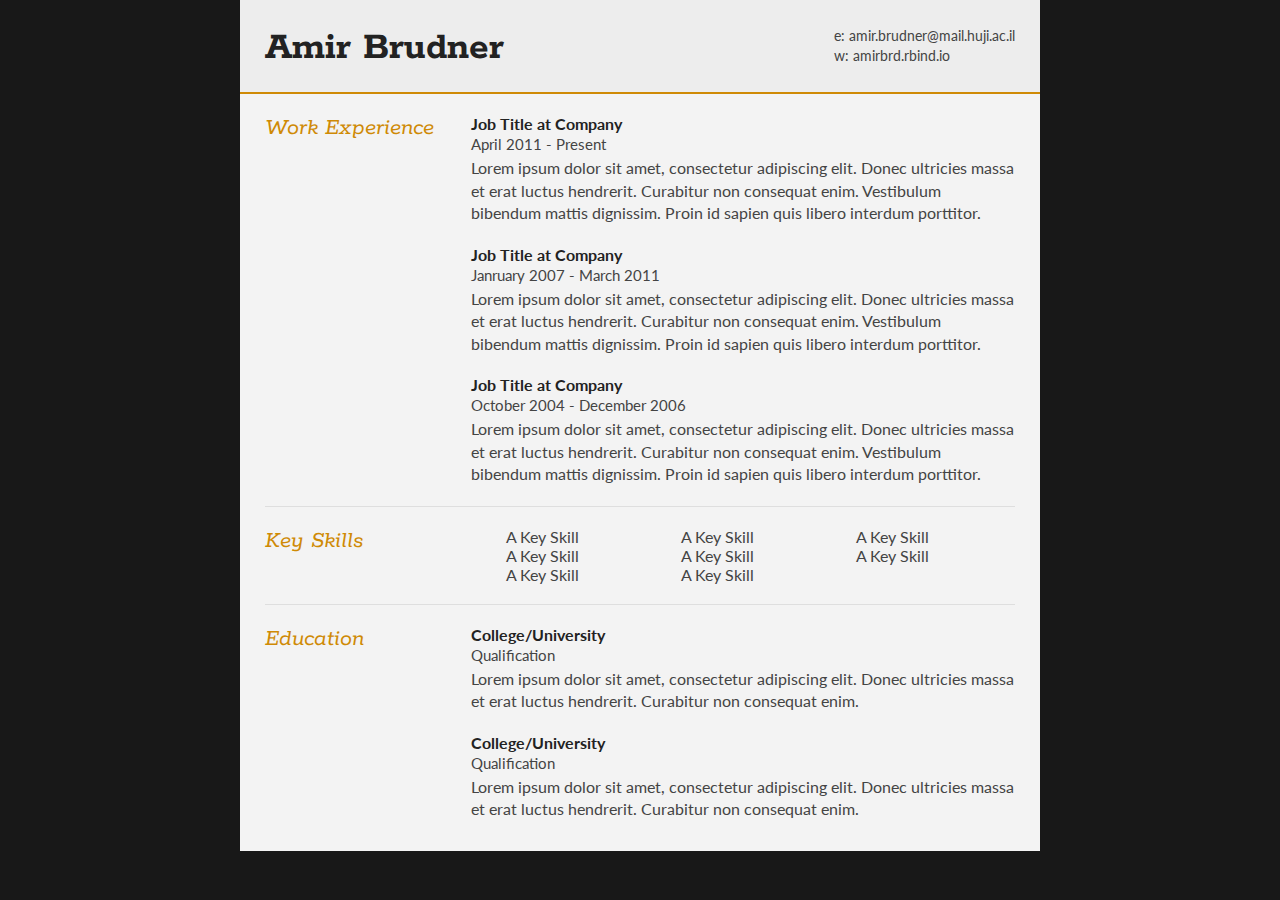
==== content/cv/index.html @ 283f4531 "Initial commit" ====
<!DOCTYPE html>
<html>
<head>
<title>Amir Brudner - Curriculum Vitae</title>

<meta name="viewport" content="width=device-width"/>
<meta name="description" content="The Curriculum Vitae of Joe Bloggs."/>
<meta charset="UTF-8">

<link type="text/css" rel="stylesheet" href="../files/style.css">
<link href='http://fonts.googleapis.com/css?family=Rokkitt:400,700|Lato:400,300' rel='stylesheet' type='text/css'>

<!--[if lt IE 9]>
<script src="//html5shiv.googlecode.com/svn/trunk/html5.js"></script>
<![endif]-->
</head>
<body id="top">
<div id="cv" class="instaFade">
	<div class="mainDetails">
		<!-- <div id="headshot" class="quickFade">
			<img src="headshot.jpg" alt="Alan Smith" />
		</div> -->

		<div id="name">
			<h1 class="quickFade delayTwo">Amir Brudner</h1>
			<!-- <h2 class="quickFade delayThree">PhD candidate<h2>
			<h2 class="quickFade delayThree">School of Business Administration<h2>
			<h2 class="quickFade delayThree">The Hebrew University of Jerusalem<h2> -->
		</div>

		<div id="contactDetails" class="quickFade delayFour">
			<ul>
				<li>e: <a href="mailto:amir.brudner@mail.huji.ac.il" target="_blank">amir.brudner@mail.huji.ac.il</a></li>
				<li>w: <a href="https://amirbrd.rbind.io/">amirbrd.rbind.io</a></li>
			</ul>
		</div>
		<div class="clear"></div>
	</div>

	<div id="mainArea" class="quickFade delayFive">
		<!-- <section>
			<article>
				<div class="sectionTitle">
					<h1>Personal Profile</h1>
				</div>

				<div class="sectionContent">
					<p>Lorem ipsum dolor sit amet, consectetur adipiscing elit. Integer dolor metus, interdum at scelerisque in, porta at lacus. Maecenas dapibus luctus cursus. Lorem ipsum dolor sit amet, consectetur adipiscing elit. Donec ultricies massa et erat luctus hendrerit. Curabitur non consequat enim. Vestibulum bibendum mattis dignissim. Proin id sapien quis libero interdum porttitor.</p>
				</div>
			</article>
			<div class="clear"></div>
		</section> -->


		<section>
			<div class="sectionTitle">
				<h1>Work Experience</h1>
			</div>

			<div class="sectionContent">
				<article>
					<h2>Job Title at Company</h2>
					<p class="subDetails">April 2011 - Present</p>
					<p>Lorem ipsum dolor sit amet, consectetur adipiscing elit. Donec ultricies massa et erat luctus hendrerit. Curabitur non consequat enim. Vestibulum bibendum mattis dignissim. Proin id sapien quis libero interdum porttitor.</p>
				</article>

				<article>
					<h2>Job Title at Company</h2>
					<p class="subDetails">Janruary 2007 - March 2011</p>
					<p>Lorem ipsum dolor sit amet, consectetur adipiscing elit. Donec ultricies massa et erat luctus hendrerit. Curabitur non consequat enim. Vestibulum bibendum mattis dignissim. Proin id sapien quis libero interdum porttitor.</p>
				</article>

				<article>
					<h2>Job Title at Company</h2>
					<p class="subDetails">October 2004 - December 2006</p>
					<p>Lorem ipsum dolor sit amet, consectetur adipiscing elit. Donec ultricies massa et erat luctus hendrerit. Curabitur non consequat enim. Vestibulum bibendum mattis dignissim. Proin id sapien quis libero interdum porttitor.</p>
				</article>
			</div>
			<div class="clear"></div>
		</section>


		<section>
			<div class="sectionTitle">
				<h1>Key Skills</h1>
			</div>

			<div class="sectionContent">
				<ul class="keySkills">
					<li>A Key Skill</li>
					<li>A Key Skill</li>
					<li>A Key Skill</li>
					<li>A Key Skill</li>
					<li>A Key Skill</li>
					<li>A Key Skill</li>
					<li>A Key Skill</li>
					<li>A Key Skill</li>
				</ul>
			</div>
			<div class="clear"></div>
		</section>


		<section>
			<div class="sectionTitle">
				<h1>Education</h1>
			</div>

			<div class="sectionContent">
				<article>
					<h2>College/University</h2>
					<p class="subDetails">Qualification</p>
					<p>Lorem ipsum dolor sit amet, consectetur adipiscing elit. Donec ultricies massa et erat luctus hendrerit. Curabitur non consequat enim.</p>
				</article>

				<article>
					<h2>College/University</h2>
					<p class="subDetails">Qualification</p>
					<p>Lorem ipsum dolor sit amet, consectetur adipiscing elit. Donec ultricies massa et erat luctus hendrerit. Curabitur non consequat enim.</p>
				</article>
			</div>
			<div class="clear"></div>
		</section>

	</div>
</div>
<script type="text/javascript">
var gaJsHost = (("https:" == document.location.protocol) ? "https://ssl." : "http://www.");
document.write(unescape("%3Cscript src='" + gaJsHost + "google-analytics.com/ga.js' type='text/javascript'%3E%3C/script%3E"));
</script>
<script type="text/javascript">
var pageTracker = _gat._getTracker("UA-3753241-1");
pageTracker._initData();
pageTracker._trackPageview();
</script>
</body>
</html>
---- content/files/style.css ----
html,body,div,span,object,iframe,h1,h2,h3,h4,h5,h6,p,blockquote,pre,abbr,address,cite,code,del,dfn,em,img,ins,kbd,q,samp,small,strong,sub,sup,var,b,i,dl,dt,dd,ol,ul,li,fieldset,form,label,legend,table,caption,tbody,tfoot,thead,tr,th,td,article,aside,canvas,details,figcaption,figure,footer,header,hgroup,menu,nav,section,summary,time,mark,audio,video {
	border:0;
	font:inherit;
	font-size:100%;
	margin:0;
	padding:0;
	vertical-align:baseline;
}

article,aside,details,figcaption,figure,footer,header,hgroup,menu,nav,section {
	display:block;
}

html, body {
	background: #181818;
	font-family: 'Lato', helvetica, arial, sans-serif;
	font-size: 16px;
	color: #222;
}

body em {
	font-weight: bold;
	text-decoration: underline;
}

body b {
	font-weight: bold;
}

body i {
	font-style: italic;
}

.clear {
	clear: both;
}

p {
	font-size: 1em;
	line-height: 1.4em;
	margin-bottom: 20px;
	color: #444;
}

#cv {
	width: 90%;
	max-width: 800px;
	background: #f3f3f3;
	margin: 30px auto;
	margin-top: 0px;
	margin-bottom: 0px;
}

.mainDetails {
	padding: 25px 25px;
	border-bottom: 2px solid #cf8a05;
	background: #ededed;
}

#name h1 {
	font-size: 2.5em;
	font-weight: 700;
	font-family: 'Rokkitt', Helvetica, Arial, sans-serif;
	margin-bottom: -6px;
}

#name h2 {
	font-size: 2em;
	margin-left: 2px;
	font-family: 'Rokkitt', Helvetica, Arial, sans-serif;
}

#mainArea {
	padding: 0px 25px;
}

#headshot {
	width: 12.5%;
	float: left;
	margin-right: 30px;
}

#headshot img {
	width: 100%;
	height: auto;
	-webkit-border-radius: 50px;
	border-radius: 50px;
}

#name {
	float: left;
}

#contactDetails {
	float: right;
}

#contactDetails ul {
	list-style-type: none;
	font-size: 0.9em;
	margin-top: 2px;
}

#contactDetails ul li {
	margin-bottom: 3px;
	color: #444;
}

#contactDetails ul li a, a[href^=tel] {
	color: #444;
	text-decoration: none;
	-webkit-transition: all .3s ease-in;
	-moz-transition: all .3s ease-in;
	-o-transition: all .3s ease-in;
	-ms-transition: all .3s ease-in;
	transition: all .3s ease-in;
}

#contactDetails ul li a:hover {
	color: #cf8a05;
}


section {
	border-top: 1px solid #dedede;
	padding: 20px 0 0;
}

section:first-child {
	border-top: 0;
}

section:last-child {
	padding: 20px 0 10px;
}

.sectionTitle {
	float: left;
	width: 25%;
}

.sectionContent {
	float: right;
	width: 72.5%;
}

.sectionTitle h1 {
	font-family: 'Rokkitt', Helvetica, Arial, sans-serif;
	font-style: italic;
	font-size: 1.5em;
	color: #cf8a05;
}

.sectionContent h2 {
	font-weight: bold;
	margin-bottom: 1px;
}

.contentHeader {
	font-weight: bold;
}

.contentDate {
	float: right;
}

.sectionContent ol, ul {
	margin-left: 35px;
}

.subDetails {
	font-size: 0.95em;
	/*font-style: italic;*/
	margin-bottom: 2px;
}

.keySkills {
	list-style-type: none;
	-moz-column-count:3;
	-webkit-column-count:3;
	column-count:3;
	margin-bottom: 20px;
	font-size: 1em;
	color: #444;
}

.keySkills ul li {
	margin-bottom: 3px;
}

@media all and (min-width: 602px) and (max-width: 800px) {
	#headshot {
		display: none;
	}

	.keySkills {
	-moz-column-count:2;
	-webkit-column-count:2;
	column-count:2;
	}
}

@media all and (max-width: 601px) {
	#cv {
		width: 95%;
		margin: 10px auto;
		min-width: 280px;
	}

	#headshot {
		display: none;
	}

	#name, #contactDetails {
		float: none;
		width: 100%;
		text-align: center;
	}

	.sectionTitle, .sectionContent {
		float: none;
		width: 100%;
	}

	.sectionTitle {
		margin-left: -2px;
		font-size: 1.25em;
	}

	.keySkills {
		-moz-column-count:2;
		-webkit-column-count:2;
		column-count:2;
	}
}

@media all and (max-width: 480px) {
	.mainDetails {
		padding: 15px 15px;
	}

	section {
		padding: 15px 0 0;
	}

	#mainArea {
		padding: 0 25px;
	}


	.keySkills {
	-moz-column-count:1;
	-webkit-column-count:1;
	column-count:1;
	}

	#name h1 {
		line-height: .8em;
		margin-bottom: 4px;
	}
}

@media print {
	#cv {
		width: 100%;
	}
}

@-webkit-keyframes reset {
	0% {
		opacity: 0;
	}
	100% {
		opacity: 0;
	}
}

@-webkit-keyframes fade-in {
	0% {
		opacity: 0;
	}
	40% {
		opacity: 0;
	}
	100% {
		opacity: 1;
	}
}

@-moz-keyframes reset {
	0% {
		opacity: 0;
	}
	100% {
		opacity: 0;
	}
}

@-moz-keyframes fade-in {
	0% {
		opacity: 0;
	}
	40% {
		opacity: 0;
	}
	100% {
		opacity: 1;
	}
}

@keyframes reset {
	0% {
		opacity: 0;
	}
	100% {
		opacity: 0;
	}
}

@keyframes fade-in {
	0% {
		opacity: 0;
	}
	40% {
		opacity: 0;
	}
	100% {
		opacity: 1;
	}
}

.instaFade {
	-webkit-animation-name: reset, fade-in;
	-webkit-animation-duration: 1.5s;
	-webkit-animation-timing-function: ease-in;

	-moz-animation-name: reset, fade-in;
	-moz-animation-duration: 1.5s;
	-moz-animation-timing-function: ease-in;

	animation-name: reset, fade-in;
	animation-duration: 1.5s;
	animation-timing-function: ease-in;
}

.quickFade {
	-webkit-animation-name: reset, fade-in;
	-webkit-animation-duration: 2.5s;
	-webkit-animation-timing-function: ease-in;

	-moz-animation-name: reset, fade-in;
	-moz-animation-duration: 2.5s;
	-moz-animation-timing-function: ease-in;

	animation-name: reset, fade-in;
	animation-duration: 2.5s;
	animation-timing-function: ease-in;
}

.delayOne {
	-webkit-animation-delay: 0, .5s;
	-moz-animation-delay: 0, .5s;
	animation-delay: 0, .5s;
}

.delayTwo {
	-webkit-animation-delay: 0, 1s;
	-moz-animation-delay: 0, 1s;
	animation-delay: 0, 1s;
}

.delayThree {
	-webkit-animation-delay: 0, 1.5s;
	-moz-animation-delay: 0, 1.5s;
	animation-delay: 0, 1.5s;
}

.delayFour {
	-webkit-animation-delay: 0, 2s;
	-moz-animation-delay: 0, 2s;
	animation-delay: 0, 2s;
}

.delayFive {
	-webkit-animation-delay: 0, 2.5s;
	-moz-animation-delay: 0, 2.5s;
	animation-delay: 0, 2.5s;
}
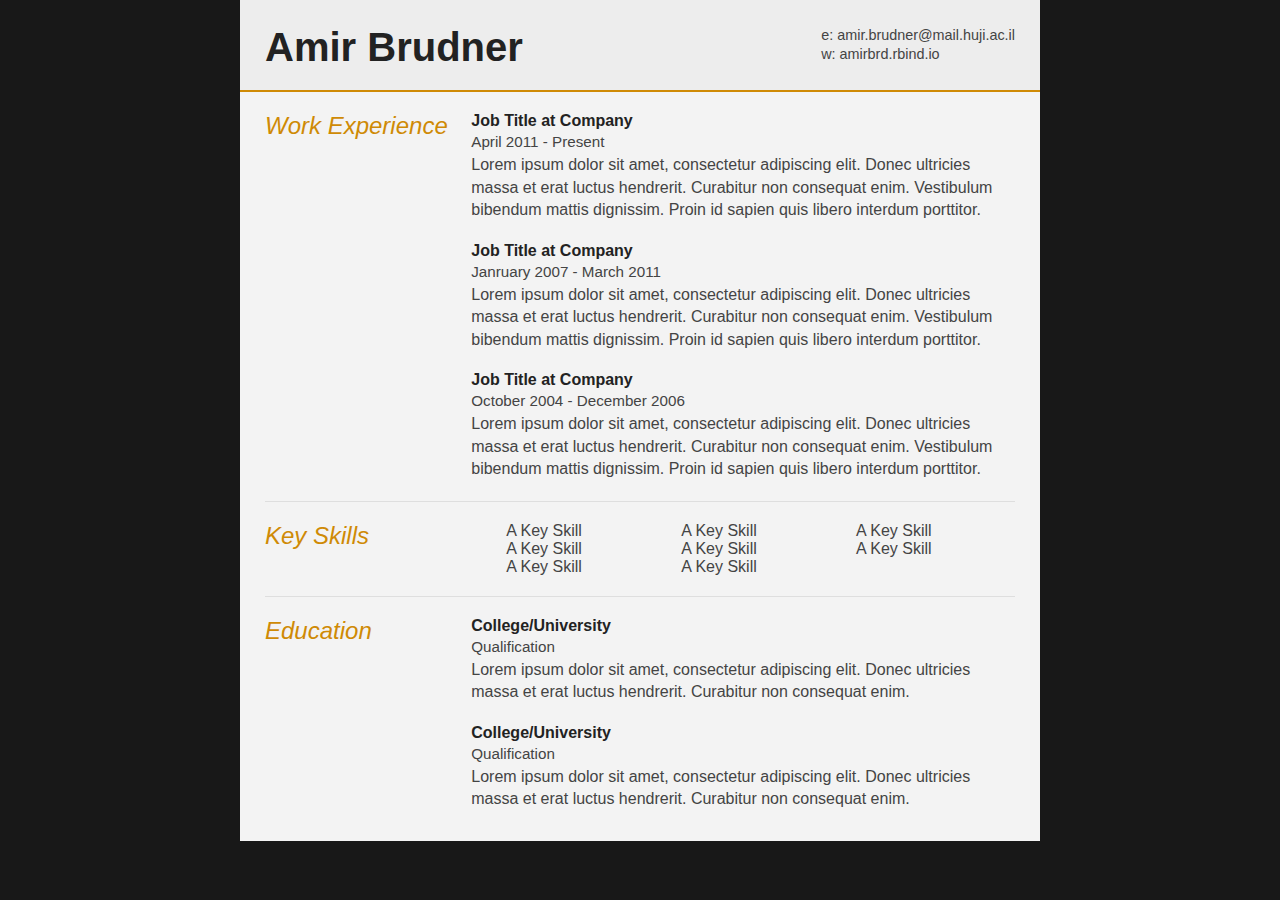
==== commit ae0e10aa: "Update index.html" ====
--- a/content/cv/index.html
+++ b/content/cv/index.html
@@ -8,7 +8,7 @@
 <meta charset="UTF-8">
 
 <link type="text/css" rel="stylesheet" href="../files/style.css">
-<link href='http://fonts.googleapis.com/css?family=Rokkitt:400,700|Lato:400,300' rel='stylesheet' type='text/css'>
+<!--<link href='http://fonts.googleapis.com/css?family=Rokkitt:400,700|Lato:400,300' rel='stylesheet' type='text/css'>-->
 
 <!--[if lt IE 9]>
 <script src="//html5shiv.googlecode.com/svn/trunk/html5.js"></script>
